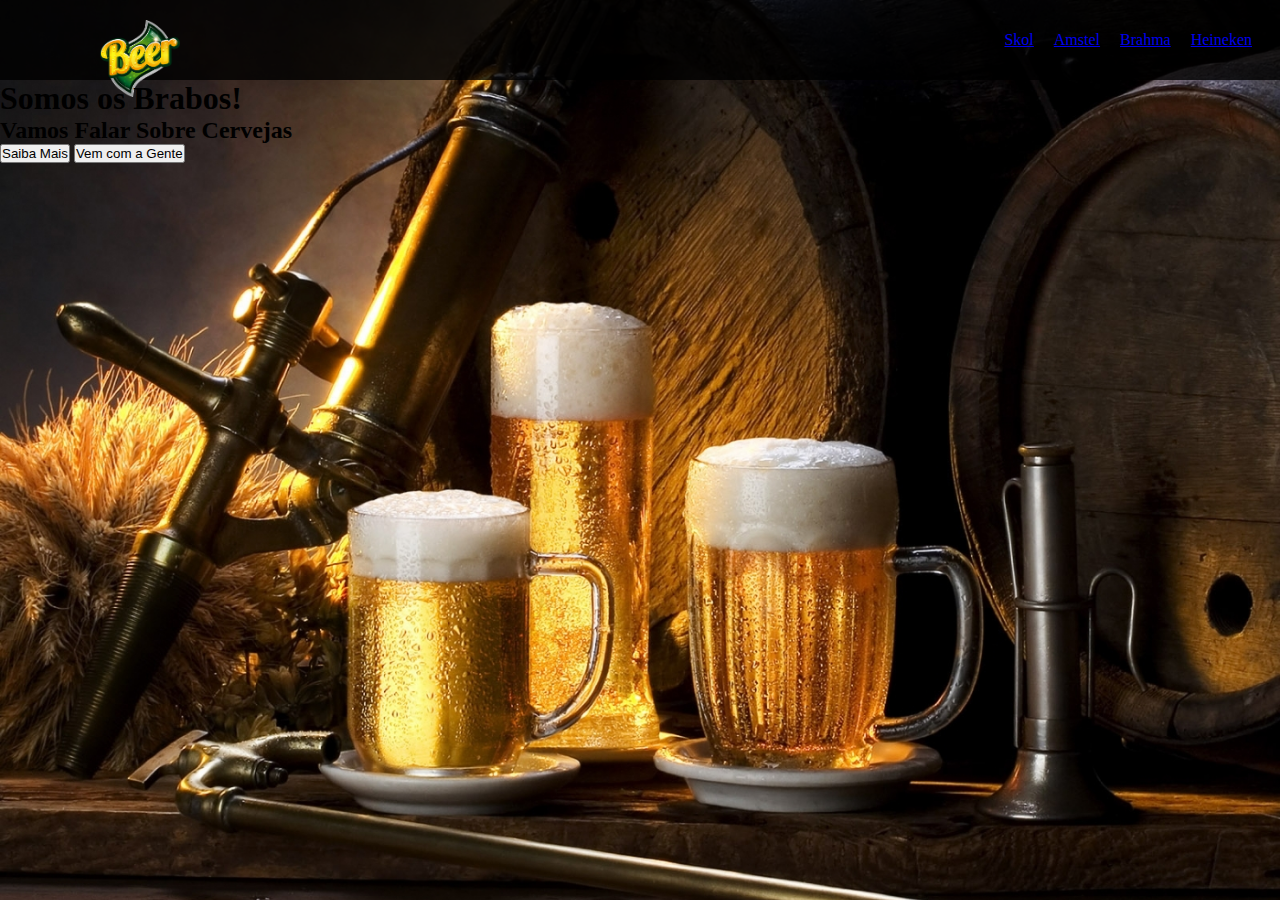
==== Index.html @ 0b5a63e6 "ajuste dos botões" ====
<!DOCTYPE html>
<html lang="pt">
<head>
    <meta charset="UTF-8">
    <title>Os Brabos Cervejas</title>
    <link rel="stylesheet" href="stylesheet.css">
</head>
<body>
    <div class="wrapper">
        <nav class="navbar">
            <img class="logo3" src="logo3.png">
            <ul>
                <li><a class="active" href="#">Skol</a></li>
                <li><a href="#">Amstel</a></li>
                <li><a href="#">Brahma</a></li>
                <li><a href="#">Heineken</a></li>
            </ul>               
        </nav>
        <div class="center">
			<h1>Somos os Brabos!</h1>
			<h2>Vamos Falar Sobre Cervejas</h2>
			<div class="buttons">
			<button>Saiba Mais</button>
			<button class="btn2">Vem com a Gente</button>
		</div>
		</div>
</body>
</html>
---- stylesheet.css ----
@import url('https://fonts.googleapis.com/css?family=Roboto:700&display=swap');
*{
    padding: 0;
    margin: 0;
}
.wrapper{
    background: url(bg2.jpg) no-repeat;
    background-size: cover;
    height: 100vh;
}
.navbar{
    height: 80px;
    width: 100%;
    background:  rgba(0,0,0,0.8);
}
.logo3{
    width: 80px;
    height: auto;
    padding: 20px 100px;
}
.navbar ul{
    float: right;
    margin-right: 20px;
}
.navbar ul li{
    list-style: none;
    margin: 0 8px;
    display: inline-block;
    line-height: 80px;
}
navbar ul li a{
    text-decoration: none;
    color: white;
    font-size: 20px;
    padding: 6px 13px;
    font-family: 'Roboto', sans-serif;
}
.navbar ul li a.acvtive
.navbar ul li a:hover{
    background: red;
    border-radius: 2px;

}
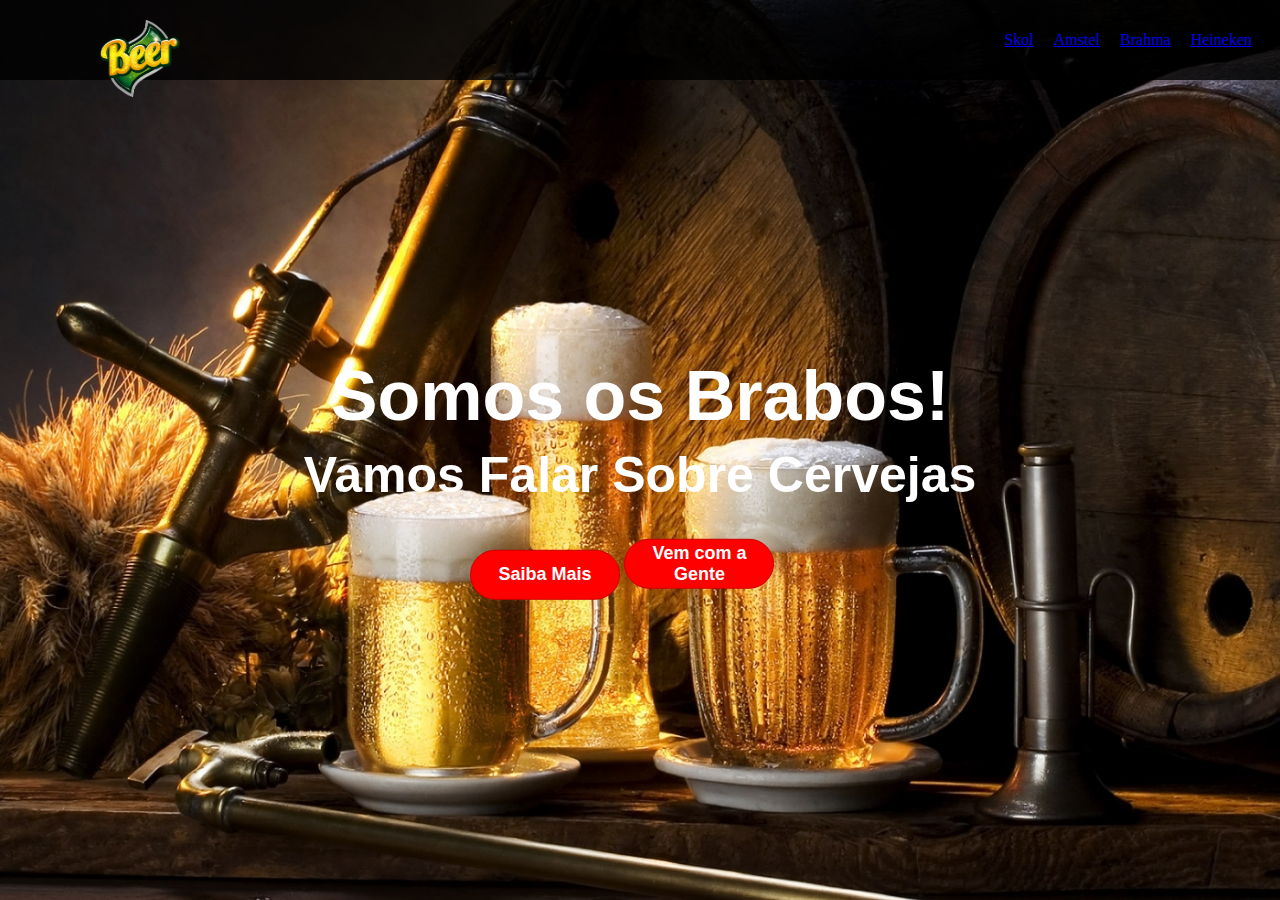
==== commit 8d5a3f55: "Update Index.html" ====
--- a/Index.html
+++ b/Index.html
@@ -1,5 +1,5 @@
 <!DOCTYPE html>
-<html lang="pt">
+<html lang="pt-BR">
 <head>
     <meta charset="UTF-8">
     <title>Os Brabos Cervejas</title>
--- a/stylesheet.css
+++ b/stylesheet.css
@@ -34,10 +34,49 @@
     font-size: 20px;
     padding: 6px 13px;
     font-family: 'Roboto', sans-serif;
+    transition: .4s;
 }
 .navbar ul li a.acvtive
 .navbar ul li a:hover{
     background: red;
     border-radius: 2px;
-
 }
+.wrapper .center{
+	position: absolute;
+	left: 50%;
+	top: 55%;
+	transform: translate(-50%, -50%);
+	font-family: sans-serif;
+	user-select: none;
+}
+.center h1{
+	color: white;
+	font-size: 70px;
+	width: 900px;
+	font-weight: bold;
+	text-align: center;
+}
+.center h2{
+	color: rgb(255, 255, 255);
+	font-size: 50px;
+	font-weight: bold;
+	margin-top: 10px;
+	width: 900px;
+	text-align: center;
+}    
+.center .buttons{
+	margin: 35px 280px;
+}
+.buttons button{
+	height: 50px;
+	width: 150px;
+	font-size: 18px;
+	font-weight: 600;
+	color: #ffffff;
+	background: red;
+	outline: none;
+	cursor: pointer;
+	border: 1px solid #cc0000;
+	border-radius: 25px;
+	transition: .4s;
+}
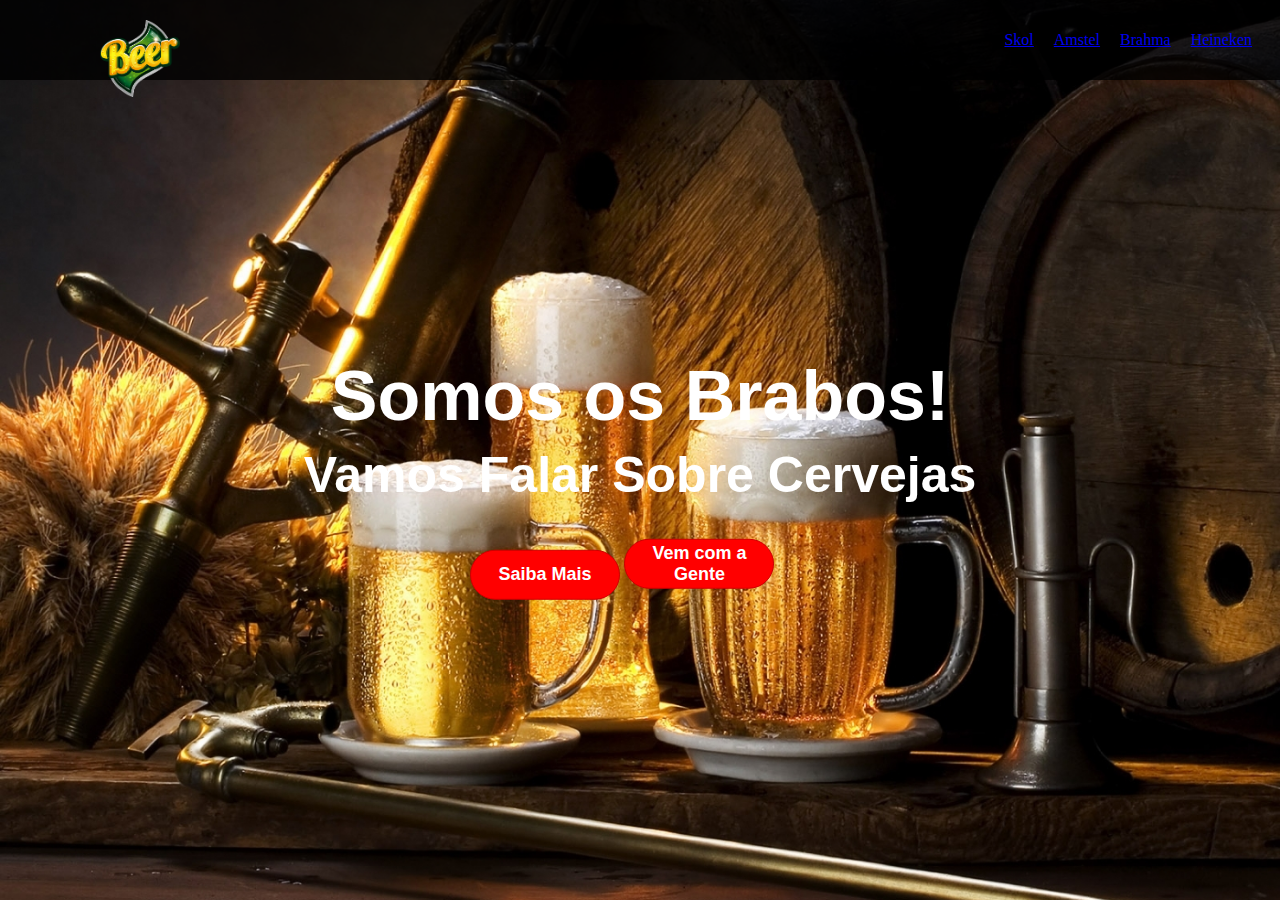
==== commit 7b429e4c: "codigo pra centralizar a imagem de background" ====
--- a/Index.html
+++ b/Index.html
@@ -2,6 +2,7 @@
 <html lang="pt-BR">
 <head>
     <meta charset="UTF-8">
+    <meta name="viewport" content="width=device-width, initial-scale=1.0">
     <title>Os Brabos Cervejas</title>
     <link rel="stylesheet" href="stylesheet.css">
 </head>
--- a/stylesheet.css
+++ b/stylesheet.css
@@ -6,6 +6,7 @@
 .wrapper{
     background: url(bg2.jpg) no-repeat;
     background-size: cover;
+    background-position: center;
     height: 100vh;
 }
 .navbar{
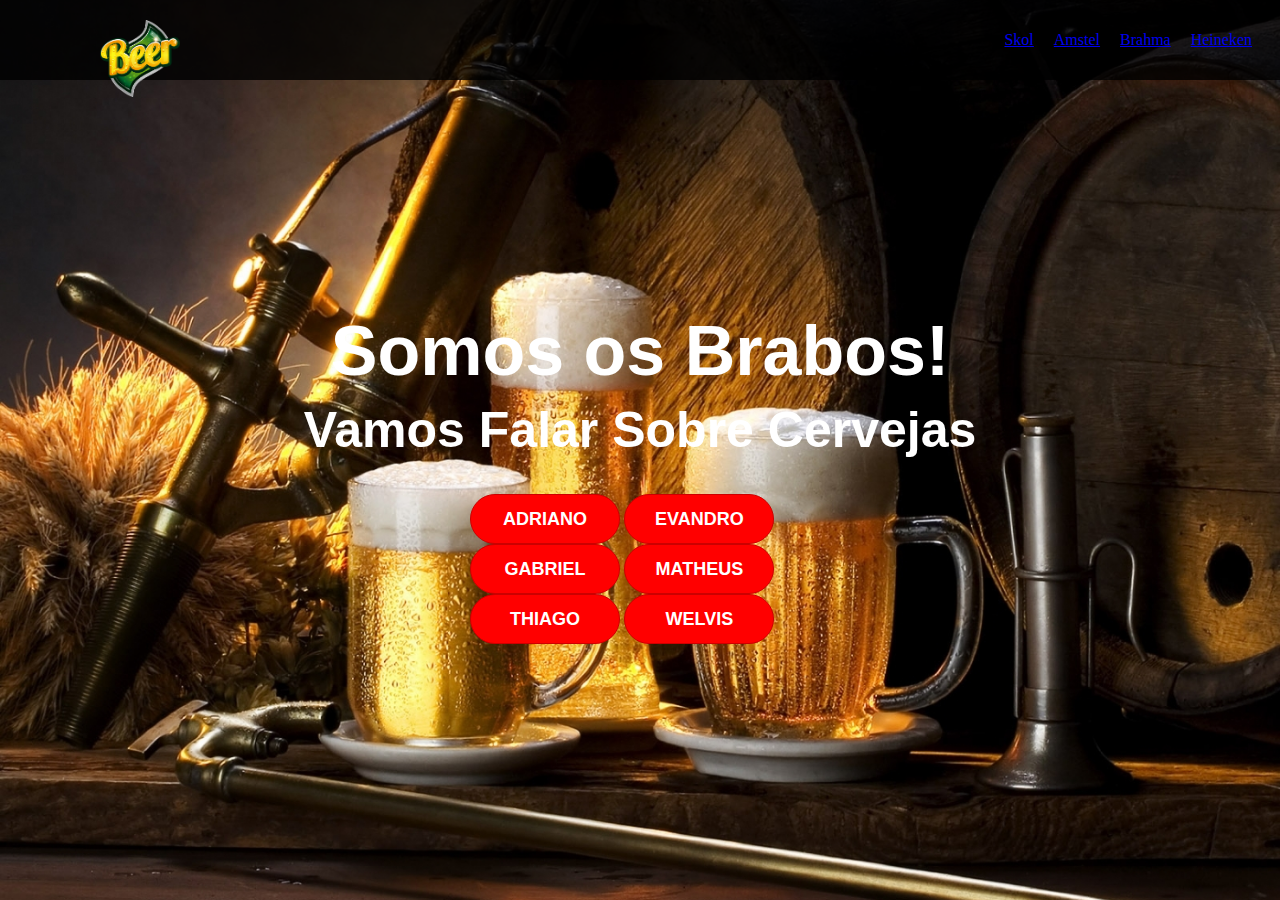
==== commit 1c49b610: "Update Index.html" ====
--- a/Index.html
+++ b/Index.html
@@ -11,7 +11,7 @@
         <nav class="navbar">
             <img class="logo3" src="logo3.png">
             <ul>
-                <li><a class="active" href="#">Skol</a></li>
+                <li><a href="#">Skol</a></li>
                 <li><a href="#">Amstel</a></li>
                 <li><a href="#">Brahma</a></li>
                 <li><a href="#">Heineken</a></li>
@@ -21,8 +21,12 @@
 			<h1>Somos os Brabos!</h1>
 			<h2>Vamos Falar Sobre Cervejas</h2>
 			<div class="buttons">
-			<button>Saiba Mais</button>
-			<button class="btn2">Vem com a Gente</button>
+			<button>ADRIANO</button>
+			<button class="btn2">EVANDRO</button>
+            <button class="btn3">GABRIEL</button>
+            <button class="btn4">MATHEUS</button>
+            <button class="btn5">THIAGO</button>
+            <button class="btn6">WELVIS</button>
 		</div>
 		</div>
 </body>
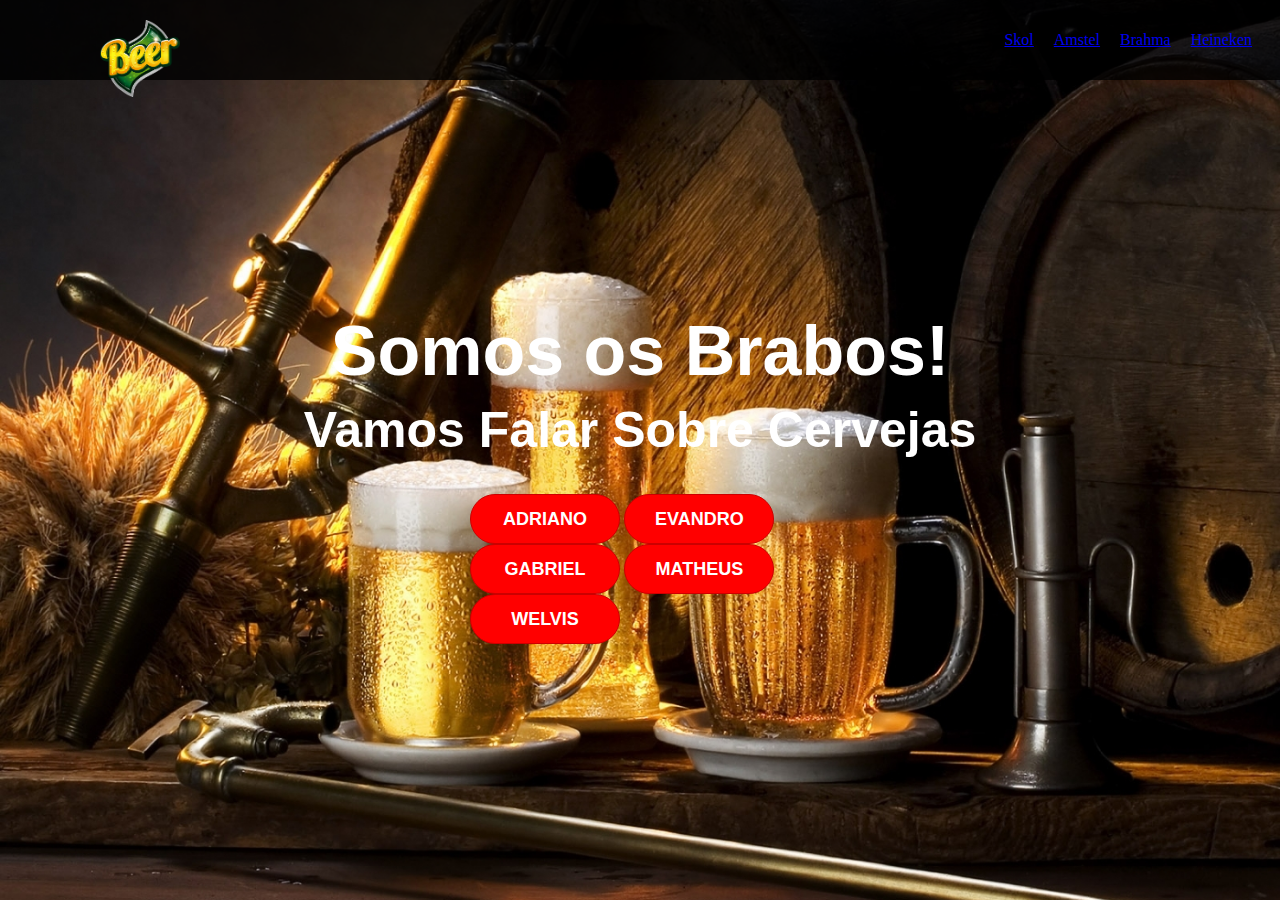
==== commit 32e7da3f: "Update Index.html" ====
--- a/Index.html
+++ b/Index.html
@@ -25,7 +25,6 @@
 			<button class="btn2">EVANDRO</button>
             <button class="btn3">GABRIEL</button>
             <button class="btn4">MATHEUS</button>
-            <button class="btn5">THIAGO</button>
             <button class="btn6">WELVIS</button>
 		</div>
 		</div>
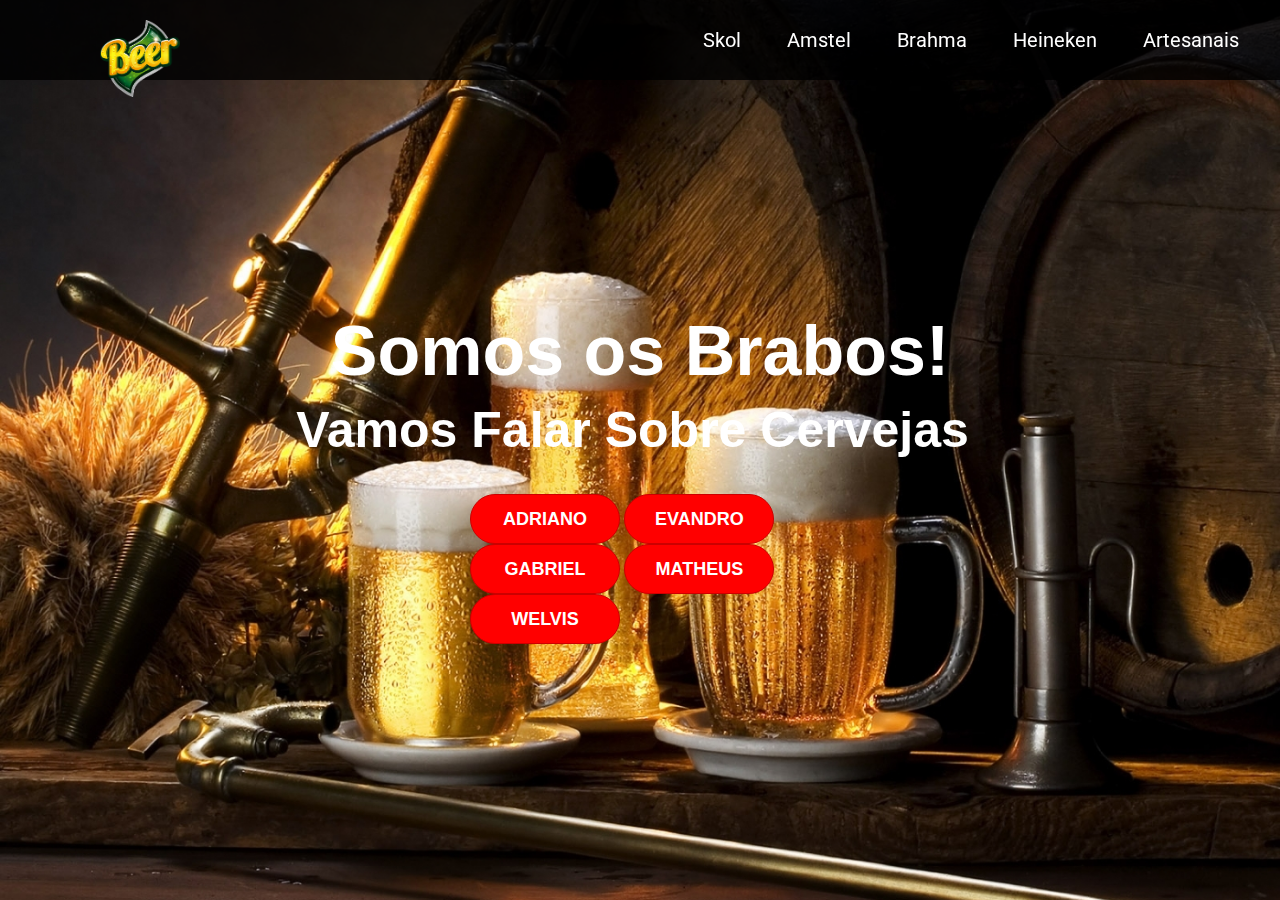
==== commit 5fe3ab5d: "Update Index.html" ====
--- a/Index.html
+++ b/Index.html
@@ -11,10 +11,11 @@
         <nav class="navbar">
             <img class="logo3" src="logo3.png">
             <ul>
-                <li><a href="#">Skol</a></li>
-                <li><a href="#">Amstel</a></li>
-                <li><a href="#">Brahma</a></li>
-                <li><a href="#">Heineken</a></li>
+                <li><a href="gabrielbarboza.html">Skol</a></li>
+                <li><a href="gabrielbarboza.html">Amstel</a></li>
+                <li><a href="gabrielbarboza.html">Brahma</a></li>
+                <li><a href="matheus.html">Heineken</a></li>
+		<li><a href="Cerveja.html">Artesanais</a></li>
             </ul>               
         </nav>
         <div class="center">
--- a/stylesheet.css
+++ b/stylesheet.css
@@ -10,11 +10,14 @@
     height: 100vh;
 }
 .navbar{
+    position: fixed;
     height: 80px;
     width: 100%;
+    top: 0;
+	left: 0;
     background:  rgba(0,0,0,0.8);
 }
-.logo3{
+.navbar .logo3{
     width: 80px;
     height: auto;
     padding: 20px 100px;
@@ -29,18 +32,18 @@
     display: inline-block;
     line-height: 80px;
 }
-navbar ul li a{
-    text-decoration: none;
-    color: white;
-    font-size: 20px;
-    padding: 6px 13px;
-    font-family: 'Roboto', sans-serif;
-    transition: .4s;
+.navbar ul li a{
+	font-size: 20px;
+	font-family: 'Roboto', sans-serif;
+	color: white;
+	padding: 6px 13px;
+	text-decoration: none;
+	transition: .4s;
 }
-.navbar ul li a.acvtive
+.navbar ul li a.active,
 .navbar ul li a:hover{
-    background: red;
-    border-radius: 2px;
+	background: red;
+	border-radius: 2px;
 }
 .wrapper .center{
 	position: absolute;
@@ -62,7 +65,7 @@
 	font-size: 50px;
 	font-weight: bold;
 	margin-top: 10px;
-	width: 900px;
+	width: 885px;
 	text-align: center;
 }    
 .center .buttons{
@@ -81,3 +84,6 @@
 	border-radius: 25px;
 	transition: .4s;
 }
+.buttons button:hover{
+	background: #cc0000;
+}
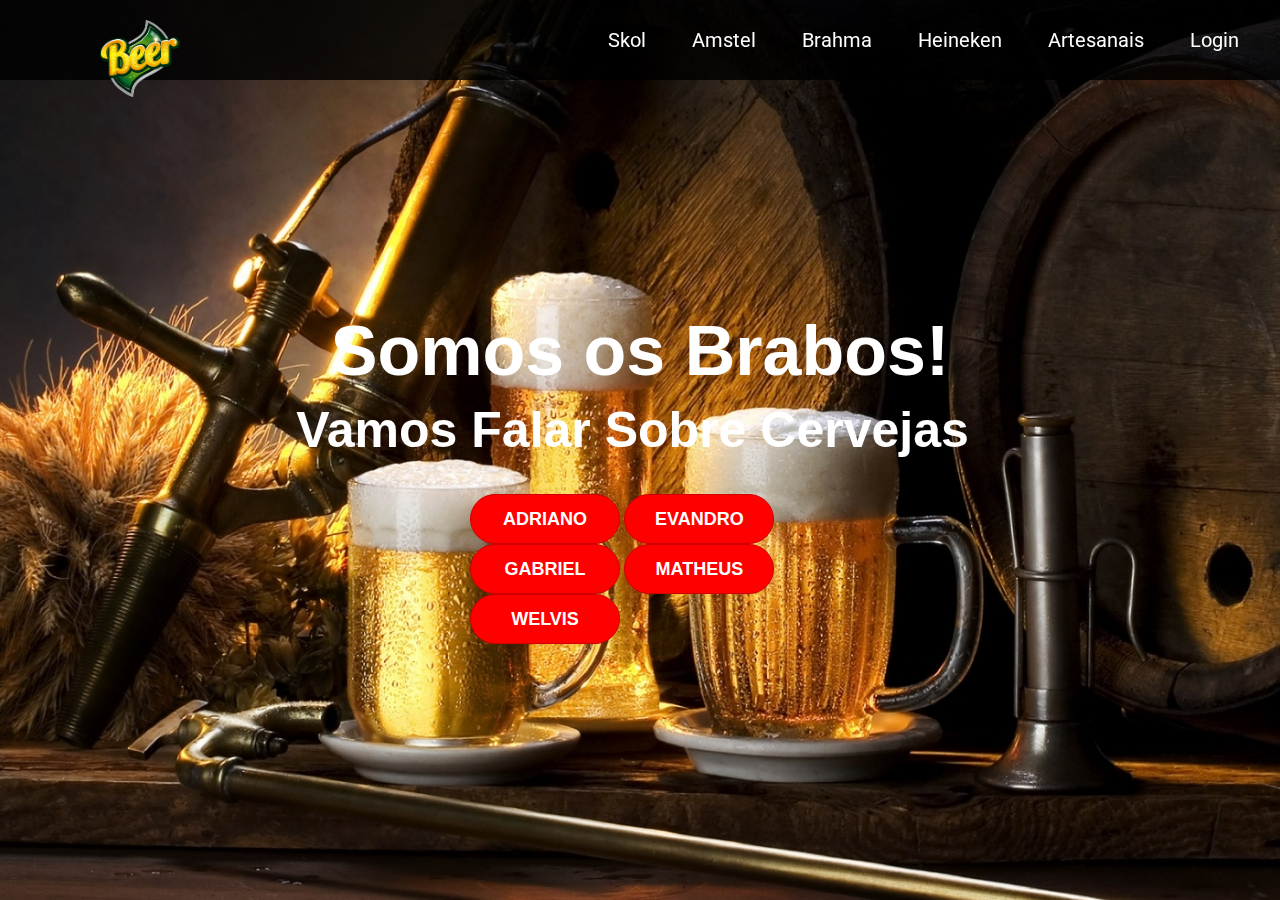
==== commit 41e43e52: "Update Index.html" ====
--- a/Index.html
+++ b/Index.html
@@ -16,6 +16,7 @@
                 <li><a href="gabrielbarboza.html">Brahma</a></li>
                 <li><a href="matheus.html">Heineken</a></li>
 		<li><a href="Cerveja.html">Artesanais</a></li>
+		<li><a href="agora.html">Login</a></li>
             </ul>               
         </nav>
         <div class="center">
